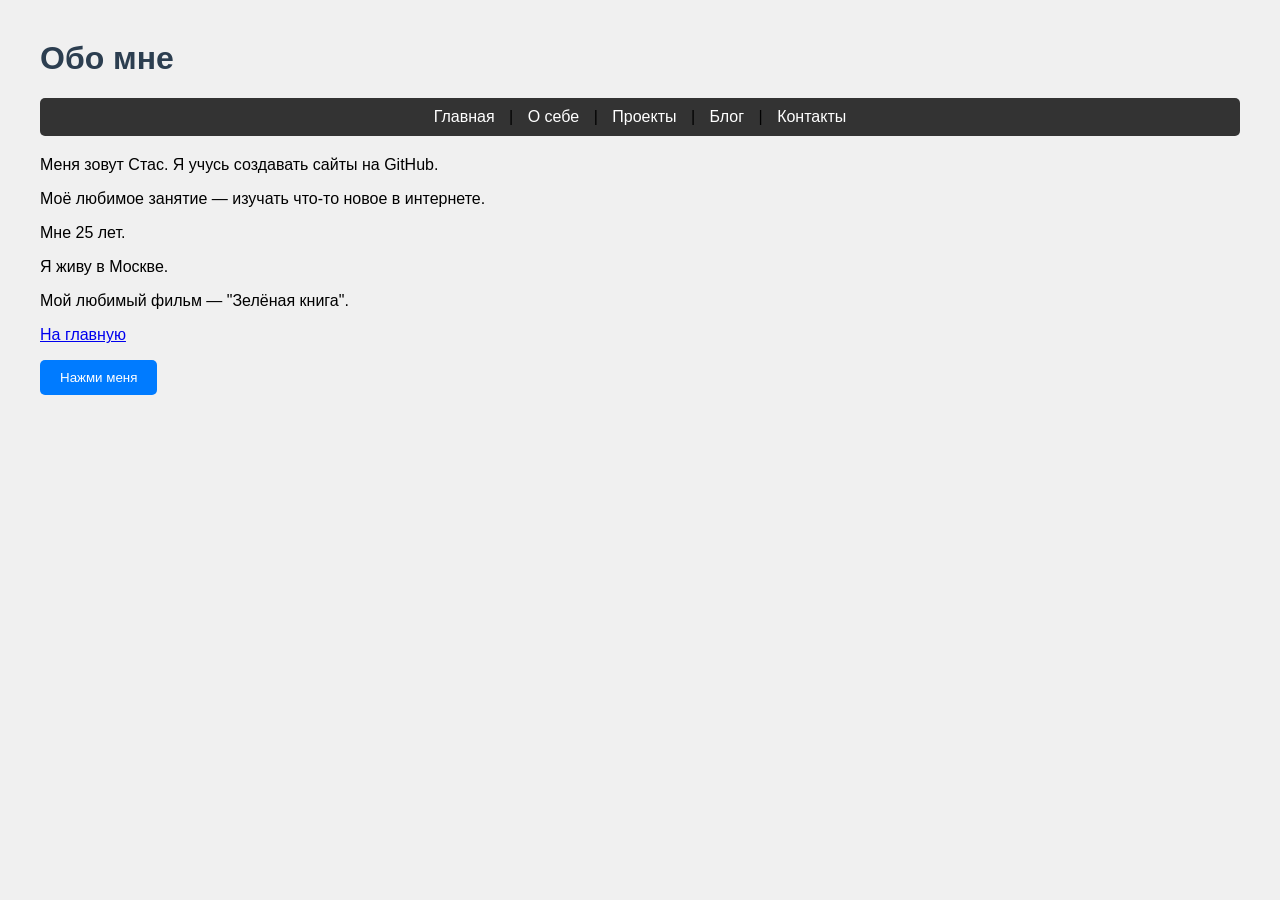
==== about.html @ 8c3141af "Заменить меню на nav на странице "О себе"" ====
<!DOCTYPE html>
<html>
<head>
    <title>О себе</title>
    <link rel="stylesheet" href="style.css">
</head>
<body>
    <h1>Обо мне</h1>
    <nav>
        <a href="index.html">Главная</a> |
        <a href="about.html">О себе</a> |
        <a href="projects.html">Проекты</a> |
        <a href="blog.html">Блог</a> |
        <a href="contact.html">Контакты</a>
    </nav>
    <p>Меня зовут Стас. Я учусь создавать сайты на GitHub.</p>
    <p>Моё любимое занятие — изучать что-то новое в интернете.</p>
    <p>Мне 25 лет.</p>
    <p>Я живу в Москве.</p>
    <p>Мой любимый фильм — "Зелёная книга".</p>
    <a href="index.html">На главную</a>
    <p><button class="button" onclick="alert('Спасибо!')">Нажми меня</button></p>
</body>
</html>
---- style.css ----
body {
    font-family: Arial, sans-serif;
    background-color: #f0f0f0;
    margin: 40px;
}
h1 {
    color: #2c3e50;
}
button, .button {
    background-color: #007bff;
    color: white;
    border: none;
    padding: 10px 20px;
    border-radius: 5px;
    cursor: pointer;
}
button:hover, .button:hover {
    background-color: #0056b3;
}
.container {
    padding: 20px;
    background-color: white;
    border-radius: 10px;
    box-shadow: 0 2px 5px rgba(0,0,0,0.1);
}
.card {
    border: 1px solid #ddd;
    border-radius: 8px;
    padding: 15px;
    margin: 10px 0;
    background-color: #f9f9f9;
}
footer {
    margin-top: 40px;
    padding: 20px;
    background-color: #333;
    color: white;
    text-align: center;
    border-radius: 5px;
}
/* Стили для карточек постов */
.post {
    border: 1px solid #ddd;
    padding: 15px;
    margin: 10px 0;
    border-radius: 8px;
    background-color: #f9f9f9;
}
/* Эффект при наведении на карточки */
.post:hover {
    box-shadow: 0 4px 8px rgba(0,0,0,0.1);
    transition: 0.3s;
}
/* Стили для полей формы */
input, textarea {
    border: 1px solid #ccc;
    border-radius: 5px;
    padding: 8px;
    font-family: Arial, sans-serif;
    width: 100%;
}
/* Стили для кнопки */
.button {
    background-color: #007bff;
    color: white;
    border: none;
    padding: 10px 20px;
    border-radius: 5px;
    cursor: pointer;
}
.button:hover {
    background-color: #0056b3;
}
/* Стили для навигации */
nav {
    background-color: #333;
    padding: 10px;
    text-align: center;
    border-radius: 5px;
    margin-bottom: 20px;
}
nav a {
    color: white;
    margin: 0 10px;
    text-decoration: none;
}
nav a:hover {
    text-decoration: underline;
}
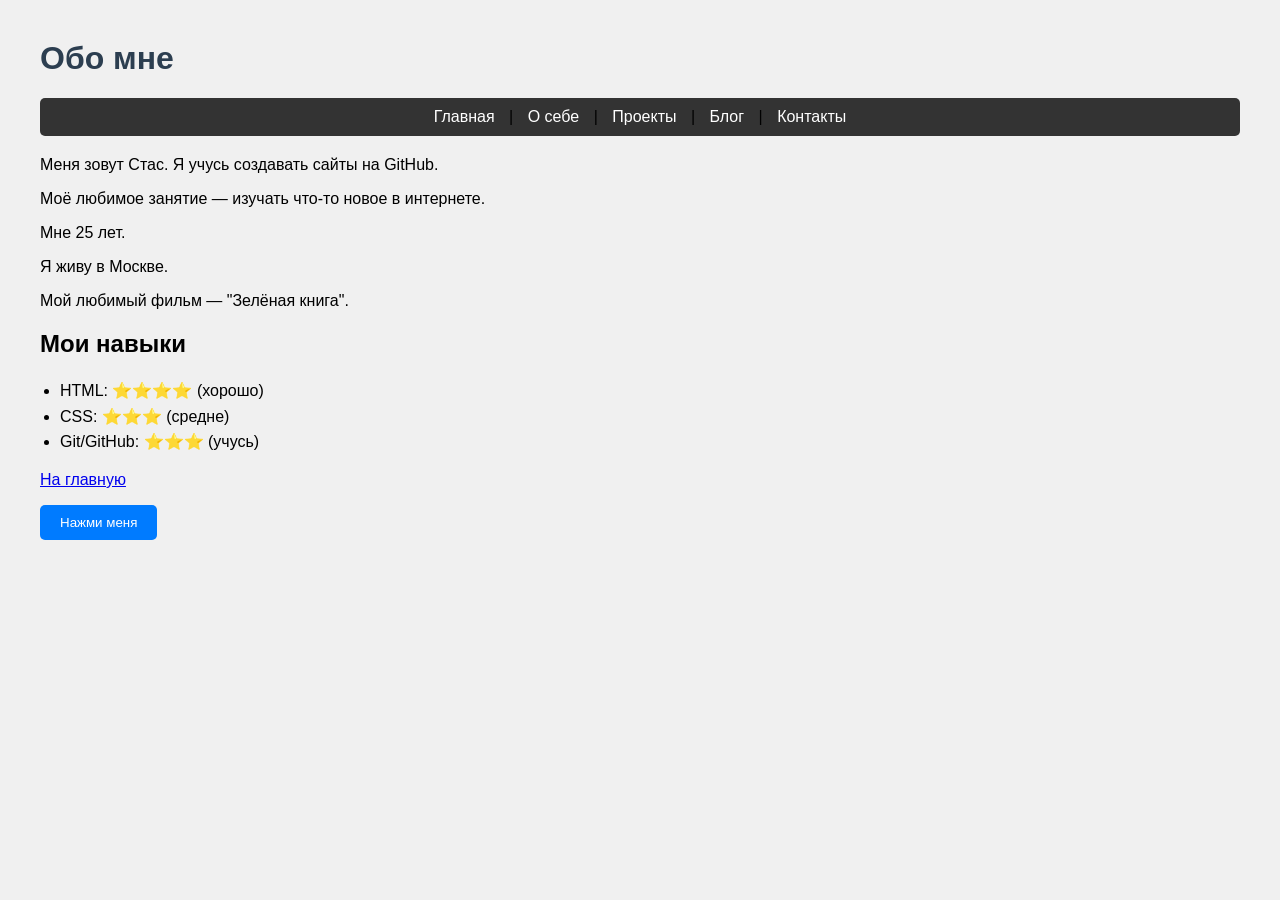
==== commit d8812835: "Добавить список навыков на страницу "О себе"" ====
--- a/about.html
+++ b/about.html
@@ -3,6 +3,7 @@
 <head>
     <title>О себе</title>
     <link rel="stylesheet" href="style.css">
+    <link rel="icon" href="https://emojicdn.elk.sh/🌐">
 </head>
 <body>
     <h1>Обо мне</h1>
@@ -18,6 +19,12 @@
     <p>Мне 25 лет.</p>
     <p>Я живу в Москве.</p>
     <p>Мой любимый фильм — "Зелёная книга".</p>
+    <h2>Мои навыки</h2>
+    <ul>
+        <li>HTML: ⭐⭐⭐⭐ (хорошо)</li>
+        <li>CSS: ⭐⭐⭐ (средне)</li>
+        <li>Git/GitHub: ⭐⭐⭐ (учусь)</li>
+    </ul>
     <a href="index.html">На главную</a>
     <p><button class="button" onclick="alert('Спасибо!')">Нажми меня</button></p>
 </body>
--- a/style.css
+++ b/style.css
@@ -87,3 +87,56 @@
 nav a:hover {
     text-decoration: underline;
 }
+/* Плавные переходы */
+* {
+    transition: all 0.3s ease;
+}
+/* Стили для цитат */
+blockquote {
+    font-style: italic;
+    border-left: 4px solid #007bff;
+    margin: 20px 0;
+    padding: 10px 20px;
+    background-color: #f0f8ff;
+}
+/* Стили для списков */
+ul, ol {
+    padding-left: 20px;
+    line-height: 1.6;
+}
+/* Стили для таблиц */
+table {
+    width: 100%;
+    border-collapse: collapse;
+    margin: 20px 0;
+}
+th, td {
+    border: 1px solid #ddd;
+    padding: 8px;
+    text-align: left;
+}
+th {
+    background-color: #007bff;
+    color: white;
+}
+/* Адаптивность для мобильных устройств */
+@media (max-width: 600px) {
+    body {
+        margin: 10px;
+        padding: 10px;
+    }
+    nav a {
+        display: inline-block;
+        margin: 5px;
+    }
+}
+/* Стили для футера */
+footer {
+    margin-top: 40px;
+    padding: 20px;
+    background-color: #333;
+    color: white;
+    text-align: center;
+    border-radius: 5px;
+    font-size: 14px;
+}
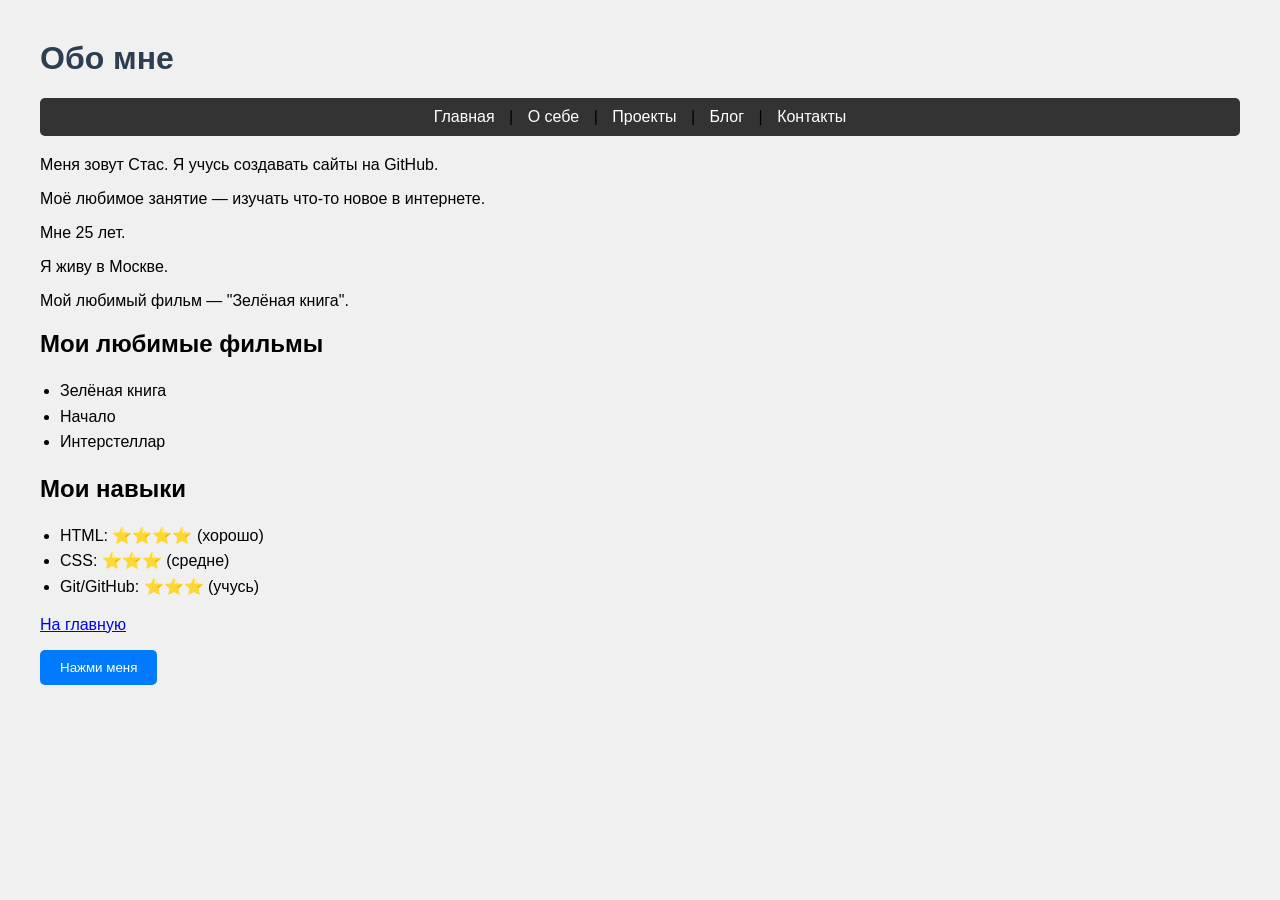
==== commit a8a9ecc2: "Добавить список любимых фильмов" ====
--- a/about.html
+++ b/about.html
@@ -19,6 +19,12 @@
     <p>Мне 25 лет.</p>
     <p>Я живу в Москве.</p>
     <p>Мой любимый фильм — "Зелёная книга".</p>
+    <h2>Мои любимые фильмы</h2>
+    <ul>
+        <li>Зелёная книга</li>
+        <li>Начало</li>
+        <li>Интерстеллар</li>
+    </ul>
     <h2>Мои навыки</h2>
     <ul>
         <li>HTML: ⭐⭐⭐⭐ (хорошо)</li>
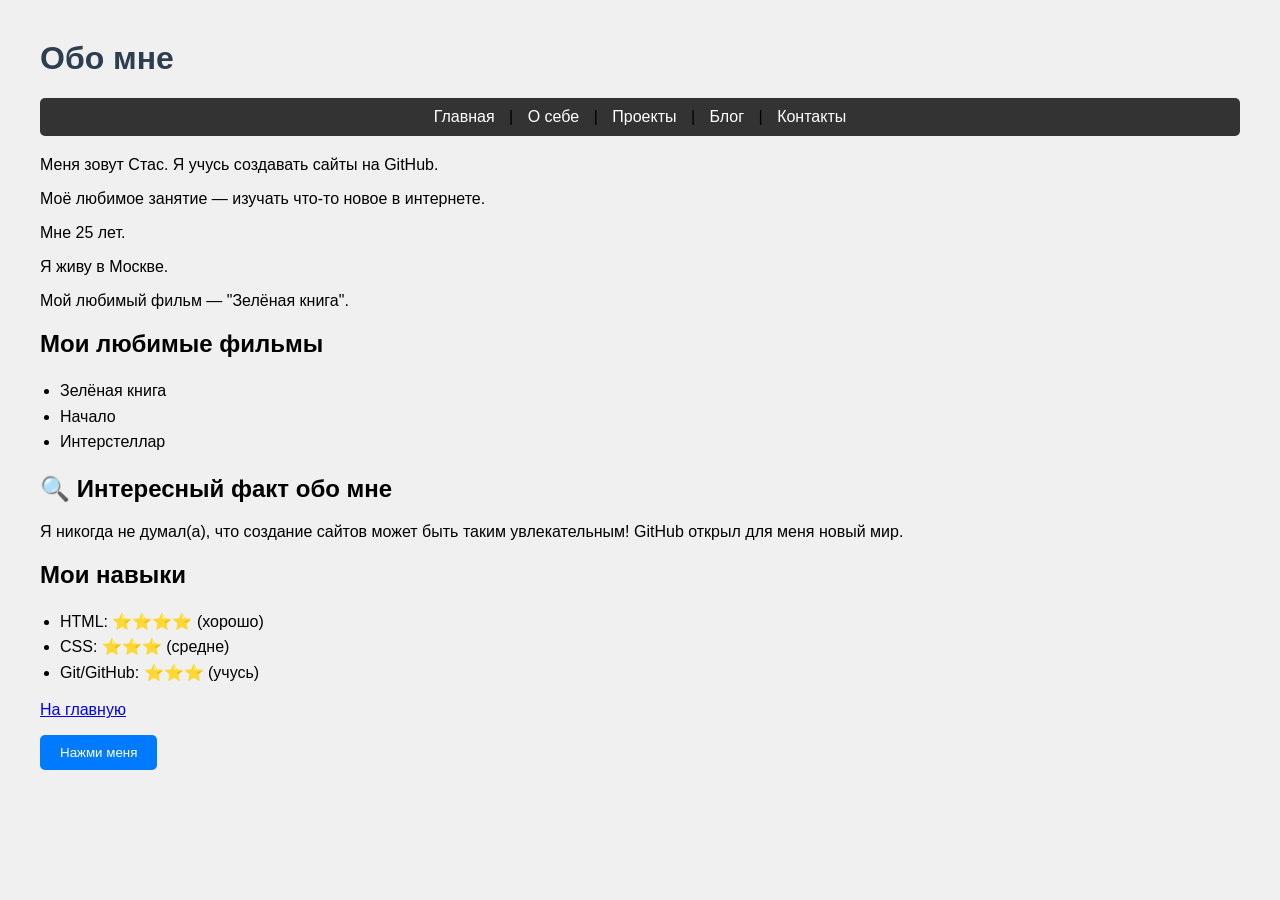
==== commit 87e83a7f: "Добавить интересный факт о себе" ====
--- a/about.html
+++ b/about.html
@@ -25,6 +25,8 @@
         <li>Начало</li>
         <li>Интерстеллар</li>
     </ul>
+    <h2>🔍 Интересный факт обо мне</h2>
+    <p>Я никогда не думал(а), что создание сайтов может быть таким увлекательным! GitHub открыл для меня новый мир.</p>
     <h2>Мои навыки</h2>
     <ul>
         <li>HTML: ⭐⭐⭐⭐ (хорошо)</li>
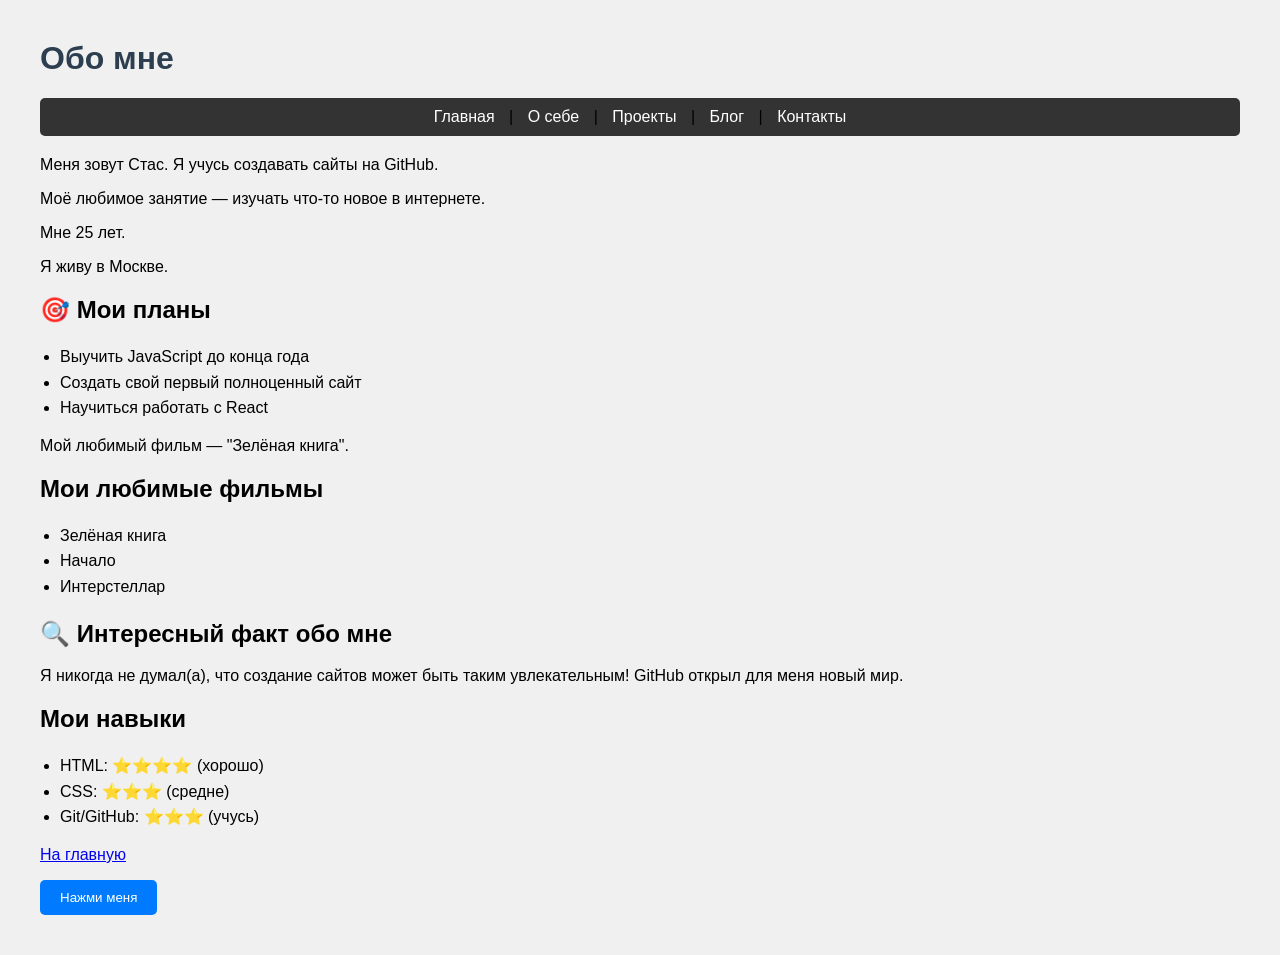
==== commit db7fb71a: "Добавить планы на будущее" ====
--- a/about.html
+++ b/about.html
@@ -18,6 +18,12 @@
     <p>Моё любимое занятие — изучать что-то новое в интернете.</p>
     <p>Мне 25 лет.</p>
     <p>Я живу в Москве.</p>
+    <h2>🎯 Мои планы</h2>
+    <ul>
+        <li>Выучить JavaScript до конца года</li>
+        <li>Создать свой первый полноценный сайт</li>
+        <li>Научиться работать с React</li>
+    </ul>
     <p>Мой любимый фильм — "Зелёная книга".</p>
     <h2>Мои любимые фильмы</h2>
     <ul>
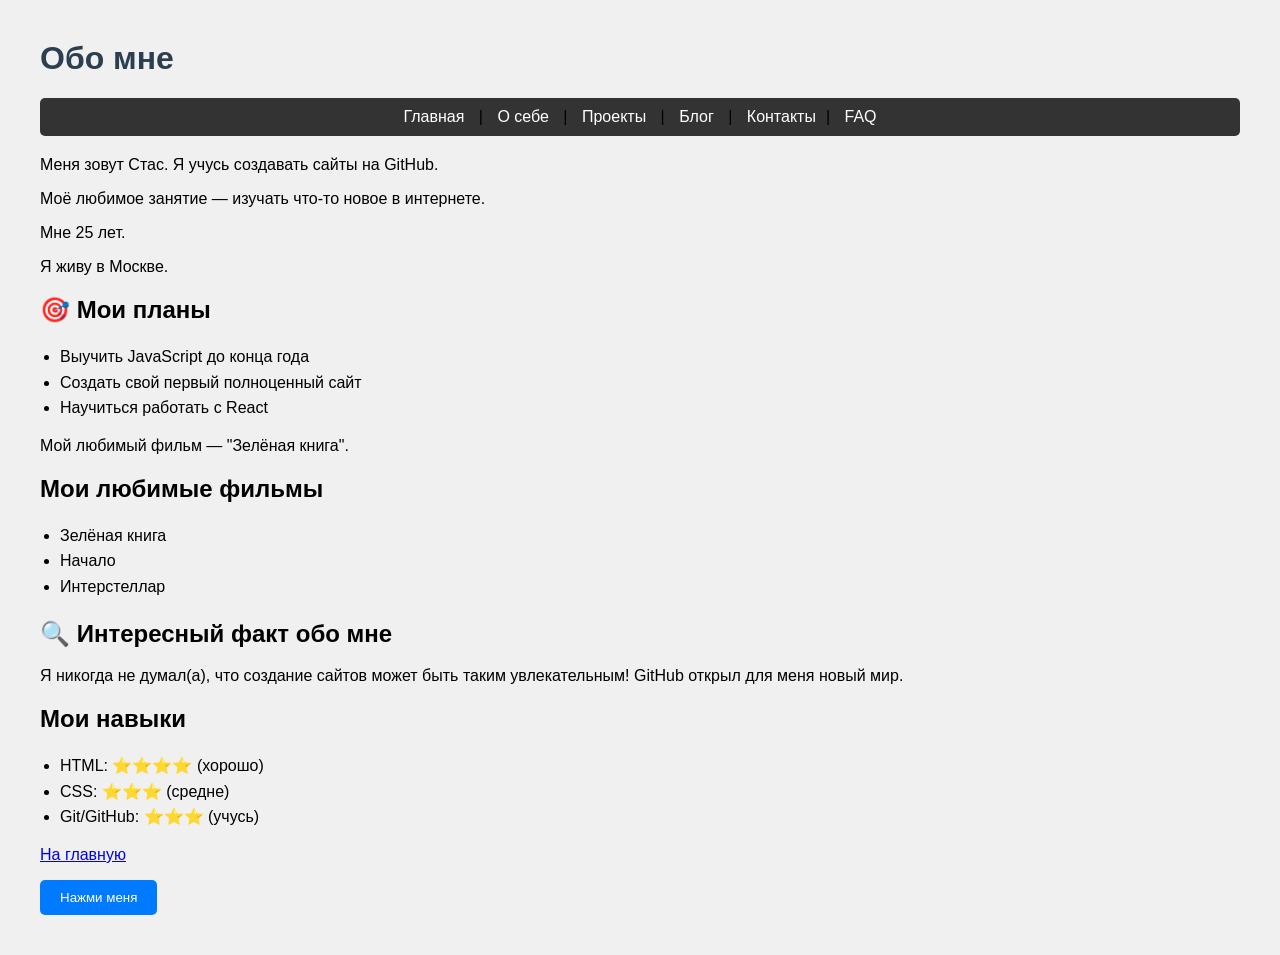
==== commit f2905263: "Добавить FAQ в меню на странице "О себе"" ====
--- a/about.html
+++ b/about.html
@@ -12,7 +12,8 @@
         <a href="about.html">О себе</a> |
         <a href="projects.html">Проекты</a> |
         <a href="blog.html">Блог</a> |
-        <a href="contact.html">Контакты</a>
+        <a href="contact.html">Контакты</a>|
+        <a href="faq.html">FAQ</a>
     </nav>
     <p>Меня зовут Стас. Я учусь создавать сайты на GitHub.</p>
     <p>Моё любимое занятие — изучать что-то новое в интернете.</p>
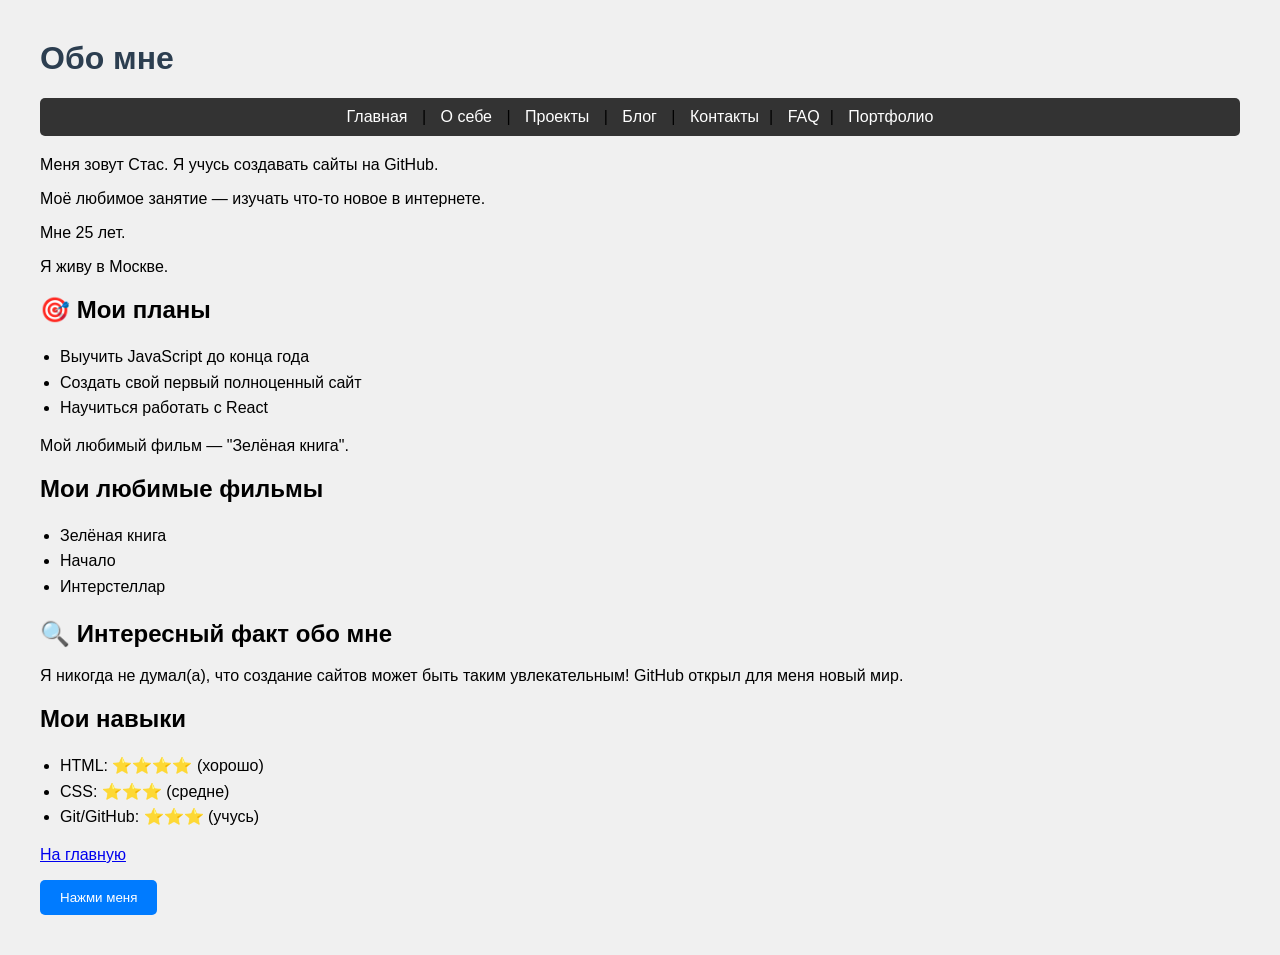
==== commit cb949cc1: "Update about.html" ====
--- a/about.html
+++ b/about.html
@@ -13,7 +13,8 @@
         <a href="projects.html">Проекты</a> |
         <a href="blog.html">Блог</a> |
         <a href="contact.html">Контакты</a>|
-        <a href="faq.html">FAQ</a>
+        <a href="faq.html">FAQ</a>|
+        <a href="portfolio.html">Портфолио</a>
     </nav>
     <p>Меня зовут Стас. Я учусь создавать сайты на GitHub.</p>
     <p>Моё любимое занятие — изучать что-то новое в интернете.</p>
